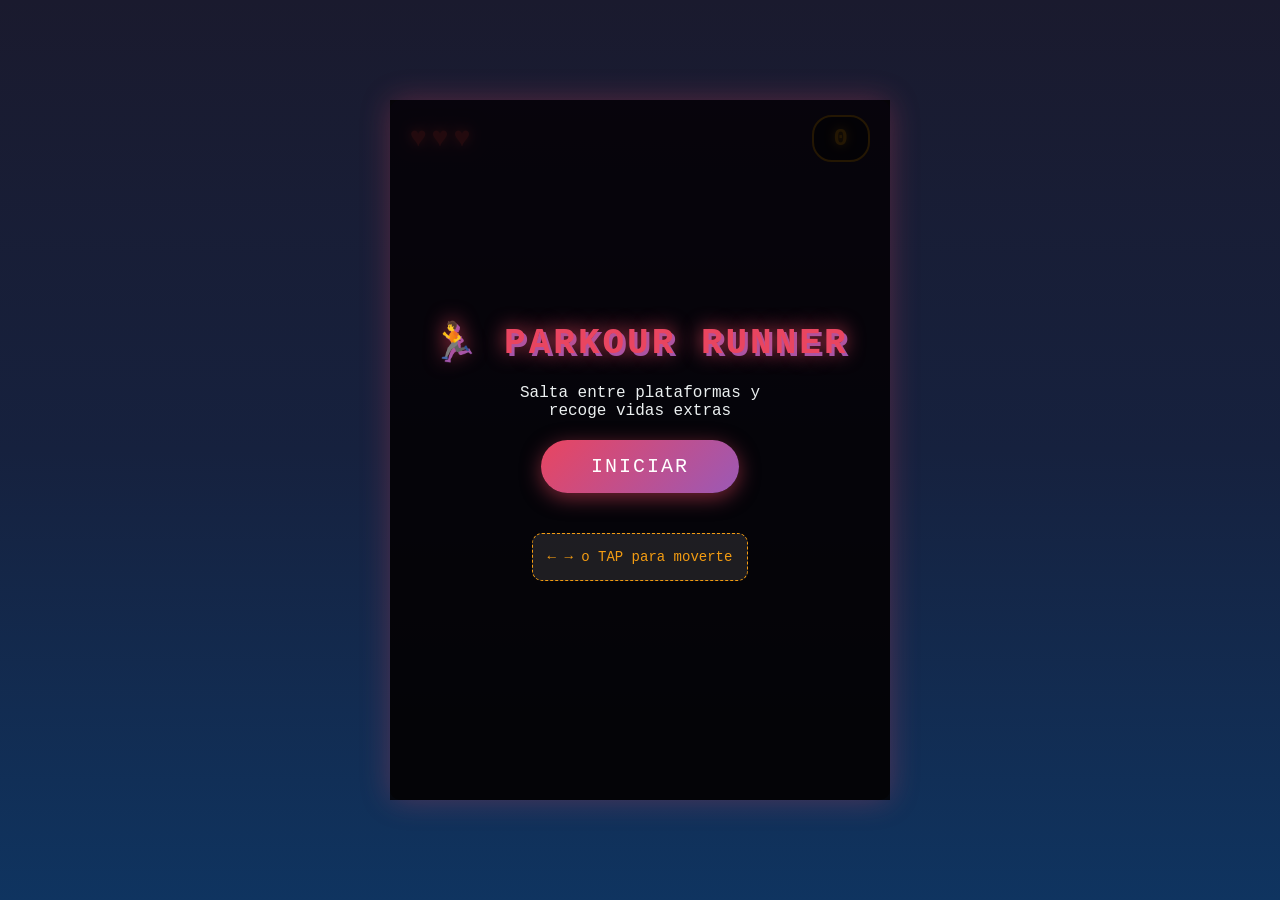
==== parkour.html @ fe8a51bf "Add Parkour Runner game" ====
<!DOCTYPE html>
<html lang="es">
<head>
    <meta charset="UTF-8">
    <meta name="viewport" content="width=device-width, initial-scale=1.0, user-scalable=no">
    <title>Parkour Runner</title>
    <link rel="stylesheet" href="parkour.css">
</head>
<body>
    <div class="game-container">
        <div class="hud">
            <div class="lives-container">
                <span class="heart">♥</span>
                <span class="heart">♥</span>
                <span class="heart">♥</span>
            </div>
            <div class="score-container">
                <span id="score">0</span>
            </div>
        </div>
        
        <canvas id="game-canvas"></canvas>
        
        <div id="start-screen" class="overlay">
            <h1>🏃 PARKOUR RUNNER</h1>
            <p>Salta entre plataformas y recoge vidas extras</p>
            <button id="start-btn">INICIAR</button>
            <div class="controls-hint">
                <p>← → o TAP para moverte</p>
            </div>
        </div>
        
        <div id="game-over" class="overlay hidden">
            <h1>GAME OVER</h1>
            <p>Puntuación: <span id="final-score">0</span></p>
            <button id="restart-btn">REINTENTAR</button>
        </div>
    </div>
    
    <script src="parkour.js"></script>
</body>
</html>
---- parkour.css ----
* {
    margin: 0;
    padding: 0;
    box-sizing: border-box;
}

body {
    font-family: 'Courier New', monospace;
    background: linear-gradient(180deg, #1a1a2e 0%, #16213e 50%, #0f3460 100%);
    min-height: 100vh;
    display: flex;
    justify-content: center;
    align-items: center;
    overflow: hidden;
    touch-action: none;
}

.game-container {
    position: relative;
    width: 100%;
    max-width: 500px;
    height: 100vh;
    max-height: 700px;
}

#game-canvas {
    width: 100%;
    height: 100%;
    border-radius: 10px;
    box-shadow: 0 0 30px rgba(233, 69, 96, 0.3);
    background: linear-gradient(180deg, #2d1b4e 0%, #1a1a2e 100%);
}

.hud {
    position: absolute;
    top: 0;
    left: 0;
    right: 0;
    padding: 15px 20px;
    display: flex;
    justify-content: space-between;
    align-items: center;
    z-index: 10;
}

.lives-container {
    display: flex;
    gap: 5px;
}

.heart {
    font-size: 28px;
    color: #e94560;
    text-shadow: 0 0 10px #e94560, 0 0 20px #e94560;
    transition: all 0.3s ease;
}

.heart.lost {
    color: #333;
    text-shadow: none;
    opacity: 0.3;
}

.score-container {
    background: rgba(0, 0, 0, 0.5);
    padding: 8px 20px;
    border-radius: 20px;
    border: 2px solid #f39c12;
}

#score {
    color: #f39c12;
    font-size: 24px;
    font-weight: bold;
    text-shadow: 0 0 10px #f39c12;
}

.overlay {
    position: absolute;
    top: 0;
    left: 0;
    right: 0;
    bottom: 0;
    background: rgba(0, 0, 0, 0.85);
    display: flex;
    flex-direction: column;
    justify-content: center;
    align-items: center;
    gap: 20px;
    z-index: 20;
    text-align: center;
    padding: 20px;
}

.overlay h1 {
    font-size: 36px;
    color: #e94560;
    text-shadow: 0 0 20px #e94560, 3px 3px 0 #9b59b6;
    letter-spacing: 3px;
    animation: bounce 1s ease infinite;
}

.overlay p {
    color: #ecf0f1;
    font-size: 16px;
    max-width: 280px;
}

#start-btn, #restart-btn {
    background: linear-gradient(135deg, #e94560, #9b59b6);
    color: #fff;
    border: none;
    padding: 15px 50px;
    font-size: 20px;
    font-family: 'Courier New', monospace;
    border-radius: 30px;
    cursor: pointer;
    text-transform: uppercase;
    letter-spacing: 2px;
    box-shadow: 0 5px 20px rgba(233, 69, 96, 0.5);
    transition: all 0.3s ease;
}

#start-btn:hover, #restart-btn:hover {
    transform: scale(1.05);
    box-shadow: 0 8px 30px rgba(233, 69, 96, 0.7);
}

.controls-hint {
    margin-top: 20px;
    padding: 15px;
    background: rgba(255, 255, 255, 0.1);
    border-radius: 10px;
    border: 1px dashed #f39c12;
}

.controls-hint p {
    color: #f39c12;
    font-size: 14px;
}

.hidden {
    display: none !important;
}

@keyframes bounce {
    0%, 100% { transform: translateY(0); }
    50% { transform: translateY(-10px); }
}

@keyframes heartBeat {
    0%, 100% { transform: scale(1); }
    50% { transform: scale(1.2); }
}

.heart.collected {
    animation: heartBeat 0.5s ease;
}

#final-score {
    color: #f39c12;
    font-size: 32px;
    font-weight: bold;
}

@media (max-width: 500px) {
    .game-container {
        max-width: 100%;
        max-height: 100vh;
    }
    
    .overlay h1 {
        font-size: 28px;
    }
}
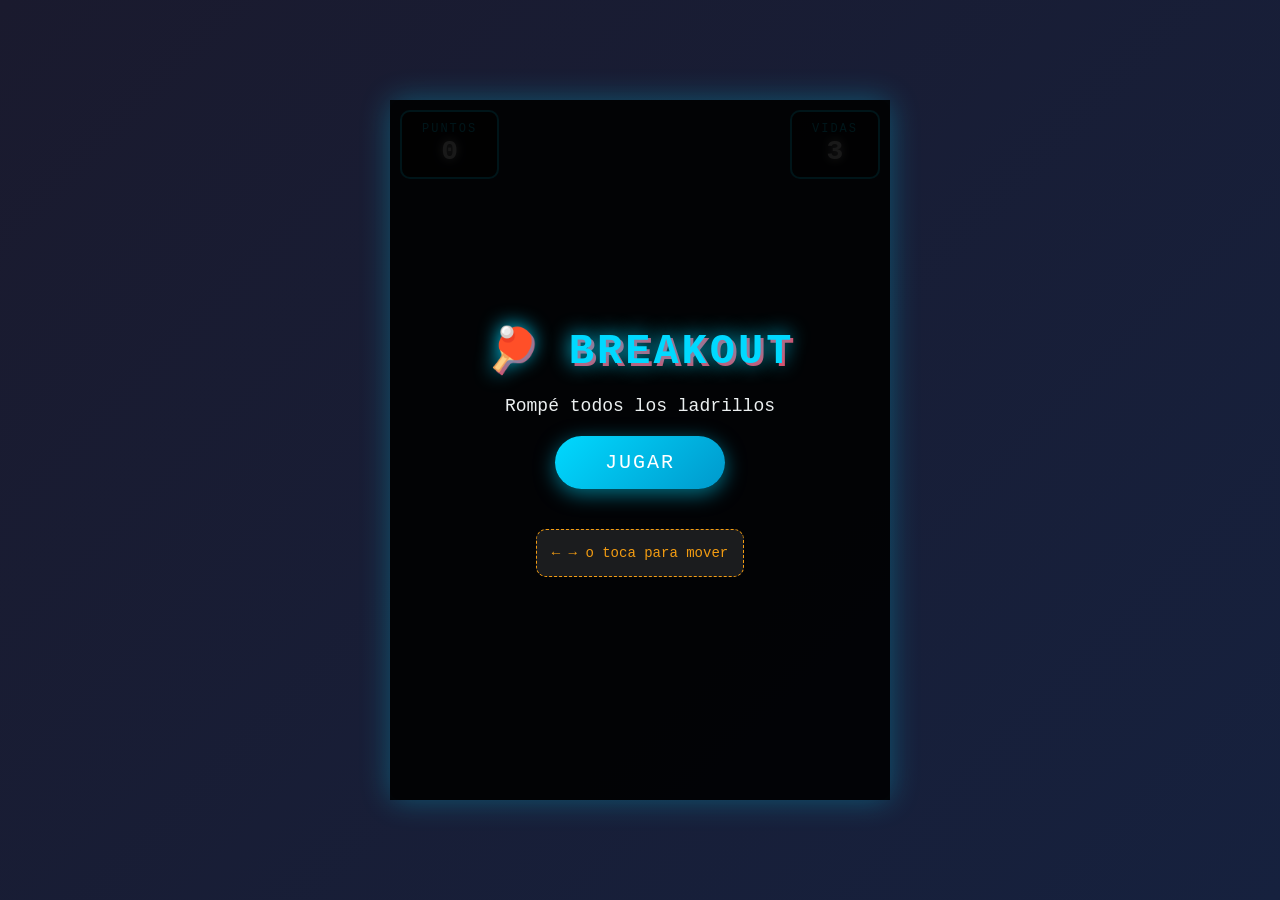
==== commit 746c91e8: "Convert to Breakout game" ====
--- a/parkour.html
+++ b/parkour.html
@@ -3,30 +3,30 @@
 <head>
     <meta charset="UTF-8">
     <meta name="viewport" content="width=device-width, initial-scale=1.0, user-scalable=no">
-    <title>Parkour Runner</title>
+    <title>Breakout</title>
     <link rel="stylesheet" href="parkour.css">
 </head>
 <body>
     <div class="game-container">
         <div class="hud">
-            <div class="lives-container">
-                <span class="heart">♥</span>
-                <span class="heart">♥</span>
-                <span class="heart">♥</span>
+            <div class="score-box">
+                <span>PUNTOS</span>
+                <span id="score">0</span>
             </div>
-            <div class="score-container">
-                <span id="score">0</span>
+            <div class="lives-box">
+                <span>VIDAS</span>
+                <span id="lives">3</span>
             </div>
         </div>
         
         <canvas id="game-canvas"></canvas>
         
         <div id="start-screen" class="overlay">
-            <h1>🏃 PARKOUR RUNNER</h1>
-            <p>Salta entre plataformas y recoge vidas extras</p>
-            <button id="start-btn">INICIAR</button>
+            <h1>🏓 BREAKOUT</h1>
+            <p>Rompé todos los ladrillos</p>
+            <button id="start-btn">JUGAR</button>
             <div class="controls-hint">
-                <p>← → o TAP para moverte</p>
+                <p>← → o toca para mover</p>
             </div>
         </div>
         
--- a/parkour.css
+++ b/parkour.css
@@ -6,7 +6,7 @@
 
 body {
     font-family: 'Courier New', monospace;
-    background: linear-gradient(180deg, #1a1a2e 0%, #16213e 50%, #0f3460 100%);
+    background: linear-gradient(135deg, #1a1a2e, #16213e);
     min-height: 100vh;
     display: flex;
     justify-content: center;
@@ -27,52 +27,42 @@
     width: 100%;
     height: 100%;
     border-radius: 10px;
-    box-shadow: 0 0 30px rgba(233, 69, 96, 0.3);
-    background: linear-gradient(180deg, #2d1b4e 0%, #1a1a2e 100%);
+    box-shadow: 0 0 30px rgba(0, 217, 255, 0.3);
 }
 
 .hud {
     position: absolute;
-    top: 0;
-    left: 0;
-    right: 0;
-    padding: 15px 20px;
+    top: 10px;
+    left: 10px;
+    right: 10px;
     display: flex;
     justify-content: space-between;
-    align-items: center;
     z-index: 10;
+    pointer-events: none;
 }
 
-.lives-container {
+.score-box, .lives-box {
+    background: rgba(0, 0, 0, 0.7);
+    padding: 10px 20px;
+    border-radius: 10px;
+    border: 2px solid #00d9ff;
     display: flex;
-    gap: 5px;
+    flex-direction: column;
+    align-items: center;
 }
 
-.heart {
-    font-size: 28px;
-    color: #e94560;
-    text-shadow: 0 0 10px #e94560, 0 0 20px #e94560;
-    transition: all 0.3s ease;
+.score-box span:first-child, .lives-box span:first-child {
+    color: #00d9ff;
+    font-size: 12px;
+    text-transform: uppercase;
+    letter-spacing: 2px;
 }
 
-.heart.lost {
-    color: #333;
-    text-shadow: none;
-    opacity: 0.3;
-}
-
-.score-container {
-    background: rgba(0, 0, 0, 0.5);
-    padding: 8px 20px;
-    border-radius: 20px;
-    border: 2px solid #f39c12;
-}
-
-#score {
-    color: #f39c12;
-    font-size: 24px;
+.score-box span:last-child, .lives-box span:last-child {
+    color: #fff;
+    font-size: 28px;
     font-weight: bold;
-    text-shadow: 0 0 10px #f39c12;
+    text-shadow: 0 0 10px #fff;
 }
 
 .overlay {
@@ -81,7 +71,7 @@
     left: 0;
     right: 0;
     bottom: 0;
-    background: rgba(0, 0, 0, 0.85);
+    background: rgba(0, 0, 0, 0.9);
     display: flex;
     flex-direction: column;
     justify-content: center;
@@ -93,21 +83,20 @@
 }
 
 .overlay h1 {
-    font-size: 36px;
-    color: #e94560;
-    text-shadow: 0 0 20px #e94560, 3px 3px 0 #9b59b6;
+    font-size: 42px;
+    color: #00d9ff;
+    text-shadow: 0 0 20px #00d9ff, 3px 3px 0 #e94560;
     letter-spacing: 3px;
     animation: bounce 1s ease infinite;
 }
 
 .overlay p {
     color: #ecf0f1;
-    font-size: 16px;
-    max-width: 280px;
+    font-size: 18px;
 }
 
 #start-btn, #restart-btn {
-    background: linear-gradient(135deg, #e94560, #9b59b6);
+    background: linear-gradient(135deg, #00d9ff, #0099cc);
     color: #fff;
     border: none;
     padding: 15px 50px;
@@ -117,13 +106,13 @@
     cursor: pointer;
     text-transform: uppercase;
     letter-spacing: 2px;
-    box-shadow: 0 5px 20px rgba(233, 69, 96, 0.5);
+    box-shadow: 0 5px 20px rgba(0, 217, 255, 0.5);
     transition: all 0.3s ease;
 }
 
 #start-btn:hover, #restart-btn:hover {
     transform: scale(1.05);
-    box-shadow: 0 8px 30px rgba(233, 69, 96, 0.7);
+    box-shadow: 0 8px 30px rgba(0, 217, 255, 0.7);
 }
 
 .controls-hint {
@@ -139,6 +128,12 @@
     font-size: 14px;
 }
 
+#final-score {
+    color: #f39c12;
+    font-size: 32px;
+    font-weight: bold;
+}
+
 .hidden {
     display: none !important;
 }
@@ -148,21 +143,6 @@
     50% { transform: translateY(-10px); }
 }
 
-@keyframes heartBeat {
-    0%, 100% { transform: scale(1); }
-    50% { transform: scale(1.2); }
-}
-
-.heart.collected {
-    animation: heartBeat 0.5s ease;
-}
-
-#final-score {
-    color: #f39c12;
-    font-size: 32px;
-    font-weight: bold;
-}
-
 @media (max-width: 500px) {
     .game-container {
         max-width: 100%;
@@ -170,6 +150,6 @@
     }
     
     .overlay h1 {
-        font-size: 28px;
+        font-size: 32px;
     }
 }
